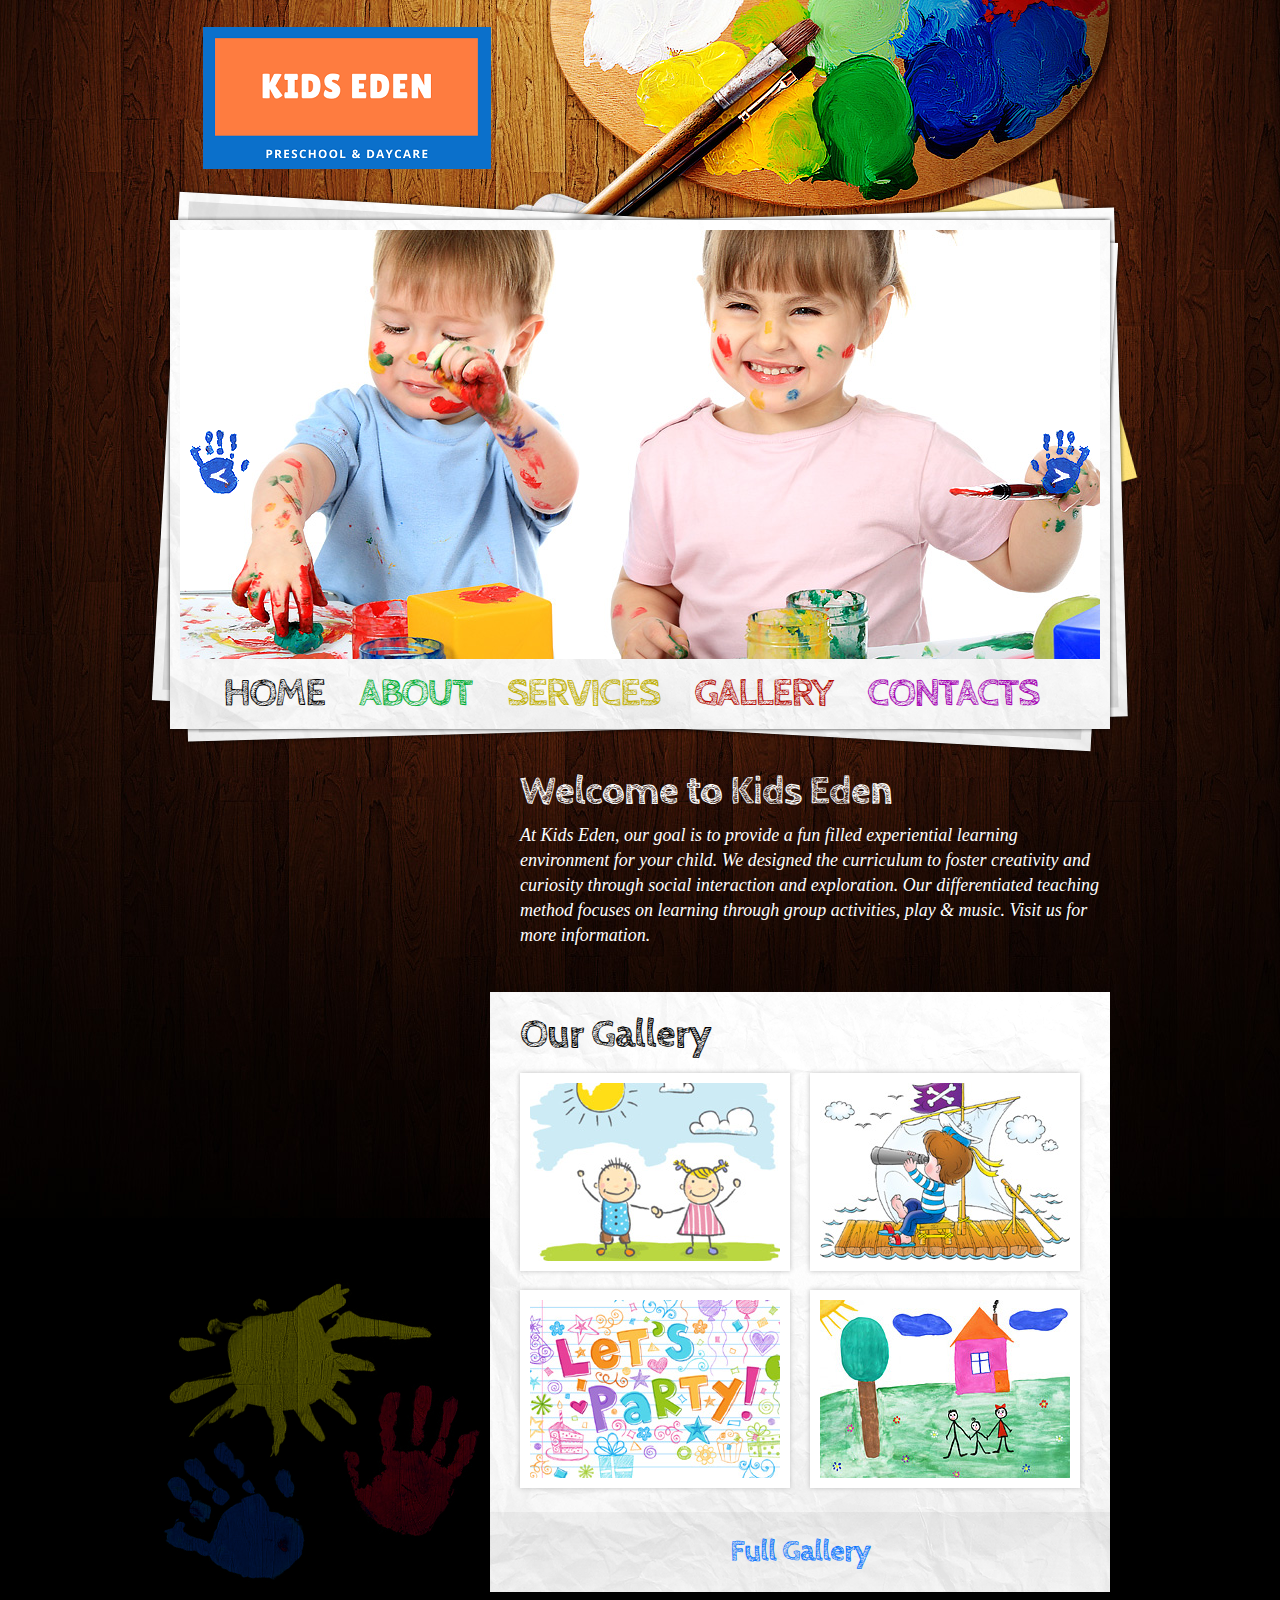
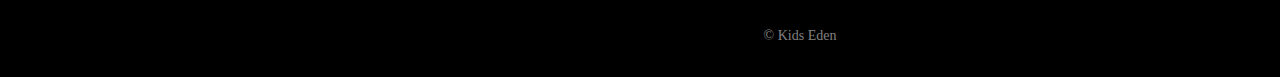
==== index.html @ f5eea7d7 "initial commit" ====
<!DOCTYPE html>
<html lang="en">
<head>
<title>Kids Eden</title>
<meta charset="utf-8">
<link rel="stylesheet" type="text/css" media="screen" href="css/reset.css">
<link rel="stylesheet" type="text/css" media="screen" href="css/style.css">
<link rel="stylesheet" type="text/css" media="screen" href="css/grid_12.css">
<link rel="stylesheet" type="text/css" media="screen" href="css/slider.css">
<link href='http://fonts.googleapis.com/css?family=Cabin+Sketch:400,700' rel='stylesheet' type='text/css'>
<script src="js/jquery-1.7.min.js"></script>
<script src="js/jquery.easing.1.3.js"></script>
<script src="js/tms-0.4.1.js"></script>
<script>
$(document)
    .ready(function () {
    $('.slider')
        ._TMS({
        show: 0,
        pauseOnHover: true,
        prevBu: '.prev',
        nextBu: '.next',
        playBu: false,
        duration: 800,
        preset: 'fade',
        pagination: true,
        pagNums: false,
        slideshow: 7000,
        numStatus: false,
        banners: false,
        waitBannerAnimation: false,
        progressBar: false
    })
});
</script>
<!--[if lt IE 9]>
<script src="js/html5.js"></script>
<link rel="stylesheet" type="text/css" media="screen" href="css/ie.css">
<![endif]-->
</head>
<body>
<div class="main">
  <!--==============================header=================================-->
  <header>
    <h1 ><a href="index.html"><img src="images/logo.png" alt=""></a></h1>
    <!--<div class="mybanner" style="font-size:75px">Kids Eden</div>-->
    <nav>
      <div id="slide">
        <div class="slider">
          <ul class="items">
            <li><img src="images/slider-1.jpg" alt=""></li>
            <li><img src="images/slider-2.jpg" alt=""></li>
            <li><img src="images/slider-3.jpg" alt=""></li>
          </ul>
        </div>
        <a href="#" class="prev"></a><a href="#" class="next"></a> </div>
      <ul class="menu">
        <li class="current"><a href="index.html" class="clr-1">Home</a></li>
        <li><a href="about.html" class="clr-2">About</a></li>
        <li><a href="services.html" class="clr-3">Services</a></li>
        <li><a href="gallery.html" class="clr-4">Gallery</a></li>
        <li><a href="contacts.html" class="clr-5">Contacts</a></li>
      </ul>
    </nav>
  </header>
  <!--==============================content================================-->
  <section id="content">
    <div class="container_12">
      <div class="grid_4 bot-1">
        <!--<div class="art"></div>-->
        
        <!--<h2 class="top-1 p2">Events</h2></div>-->
        <!--<p class="text-1 p3">April 18 - “Spring’s Bloom”</p>-->
        <!--<p>The PSD source files of this Art School Template are available for free for the registered members of TemplateMonster.com. Feel free to <br>
          get them!</p>-->
        <!--<p class="text-1 top-2 p3">April 01 - “Smile!”</p>-->
        <!--<p>This website template has several pages: Home Page, About Us, services, Gallery, Contact Us (note that contact us form – <br>
          doesn’t work).</p>-->
        <a href="#" class="link-1 top-3"></a> </div>
        
      <div class="grid_8">
        <div class="pad-1">
          <h2 class="p2">Welcome to Kids Eden</h2>
          <p class="text-1">At Kids Eden, our goal is to provide a fun filled experiential learning environment for your child. We designed the curriculum to foster creativity and curiosity through social interaction and exploration. Our differentiated teaching method focuses on learning through group activities, play & music. Visit us for more information.</p>
        </div>
        <div class="block-1">
          <div class="block-1-shadow">
            <h2 class="clr-6 p4">Our Gallery</h2>
            <div class="box-1"> <a href="#" class="img-border"><img src="images/img1.jpg" alt=""></a>
              <!--<p class="text-2">Jennifer, 10 years</p>-->
            </div>
            <div class="box-1 last"> <a href="#" class="img-border"><img src="images/img2.jpg" alt=""></a>
              <!--<p class="text-2">Martin, 13 years</p>-->
            </div>
            <div class="clear p5"></div>
            <div class="box-1"> <a href="#" class="img-border"><img src="images/img3.jpg" alt=""></a>
              <!--<p class="text-2">Sebastian, 14 years</p>-->
            </div>
            <div class="box-1 last"> <a href="#" class="img-border"><img src="images/img4.jpg" alt=""></a>
              <!--<p class="text-2">Fiona, 8 years</p>-->
            </div>
            <div class="clear"></div>
            <div class="pad-2"> <a href="#" class="link-2">Full Gallery</a> </div>
          </div>
        </div>
        <!--==============================footer=================================-->
        <footer>
          <p>© Kids Eden</p>
          <!--<p>Website Template by <a target="_blank" href="http://www.templatemonster.com/" class="link">TemplateMonster.com</a></p>-->
        </footer>
      </div>
      <div class="clear"></div>
    </div>
  </section>
</div>
</body>
</html>
---- css/style.css ----
/* Global properties ======================================================== */
html, body {
	width:100%;
	padding:0;
	margin:0;
}
body {
	font: 14px/22px Georgia, "Times New Roman", Times, serif;
	color:#838180;
	min-width:1000px;
	background: #000000;
}
.ic {
	border:0;
	float:right;
	background:#fff;
	color:#f00;
	width:50%;
	line-height:10px;
	font-size:10px;
	margin:0 10000% 0 0;
	overflow:hidden;
	padding:0
}
.main {
	width:100%;
	background:url(../images/bg.jpg) center 0 no-repeat;
}
/***********************************************************************/
a {
	text-decoration:none;
	cursor:pointer;
	text-decoration:none;
}
a:hover {
	text-decoration:none;
}
.link {
	color:#dd0a00;
}
.link:hover {
	text-decoration:underline;
}
.link-1 {
	font-size:30px;
	line-height:36px;
	color:#dd0a00;
	font-weight:bold;
	font-family: 'Cabin Sketch', cursive;
	letter-spacing:-1px;
	display:inline-block;
}
.link-1:hover {
	color:#fff;
}
.link-2 {
	font-size:30px;
	line-height:36px;
	color:#0072ff;
	font-weight:bold;
	font-family: 'Cabin Sketch', cursive;
	letter-spacing:-1px;
	display:inline-block;
}
.link-2:hover {
	color:#b30800;
}
.clr-1 {
	color:#0072ff;
}
.clr-2 {
	color:#00ae35;
}
.clr-3 {
	color:#bfaf00;
}
.clr-4 {
	color:#b30800;
}
.clr-5 {
	color:#a400b3;
}
.clr-6 {
	color:#000;
}
.clr-7 {
	color:#fff;
}
.text-1 {
	font-size:18px;
	line-height:25px;
	color:#fff;
	font-style:italic;
}
.text-2 {
	font-size:16px;
	line-height:25px;
	color:#000;
	font-style:italic;
}
h2 {
	font-size:40px;
	line-height:50px;
	color:#fff;
	font-weight:bold;
	font-family: 'Cabin Sketch', cursive;
	letter-spacing:-1px;
}
ul {
	margin:0;
	padding:0;
	list-style-image:none;
}
ul.list-1 li {
	padding:0px 0 0px 14px;
	line-height:22px;
	background:url(../images/marker-1.gif) 0 9px no-repeat;
}
ul.list-1 li a {
	font-size:14px;
	color:#838180;
	line-height:22px;
}
ul.list-1 li a:hover {
	color:#dd0a00;
}
ul.list-2 li {
	padding:0px 0 0px 14px;
	line-height:22px;
	background:url(../images/marker-2.gif) 0 9px no-repeat;
}
ul.list-2 li a {
	font-size:14px;
	color:#000;
	line-height:22px;
}
ul.list-2 li a:hover {
	color:#0072ff;
}
/******************************************************************/
.clear {
	clear:both;
	line-height:0;
	font-size:0;
	width:100%;
}
.wrapper {
	width:100%;
	overflow:hidden;
	position:relative
}
.wrap {
	overflow:hidden;
	position:relative
}
.extra-wrap {
	overflow:hidden;
}
.fleft {
	float:left;
}
.fright {
	float:right;
}
.img-indent {
	float:left;
	margin:3px 20px 0px 0;
}
.last {
	margin-right:0px !important;
}
.top-1 {
	margin-top:44px;
}
.top-2 {
	margin-top:13px;
}
.top-3 {
	margin-top:12px;
}
.top-4 {
	margin-top:30px;
}
.top-5 {
	margin-top:22px;
}
.top-6 {
	margin-top:40px;
}
.left-1 {
	margin-left:13px;
}
.bot-0 {
	padding-bottom:0 !important;
	margin-bottom:0 !important;
}
.bot-1 {
	padding-bottom:411px;
}
.bot-2 {
	margin-bottom:0px;
}
.pad-0 {
	padding:0px 0px 0px 0px;
}
.pad-1 {
	padding:10px 0px 44px 30px;
}
.pad-2 {
	padding:22px 0 22px 0;
	margin-top:24px;
	text-align:center;
	overflow:hidden;
}
.pad-3 {
	padding:12px 0px 27px 0px;
}
.p1 {
	padding-bottom:22px;
}
.p2 {
	padding-bottom:6px;
}
.p3 {
	padding-bottom:7px;
}
.p4 {
	padding-bottom:13px;
}
.p5 {
	padding-bottom:19px;
}
.p6 {
	padding-bottom:5px;
}
.p7 {
	padding-bottom:12px;
}
/*********************************header*************************************/
header {
	width:1000px;
	margin:0 auto;
	z-index:101;
	background:url(../images/header.jpg) right 0 no-repeat;
}
h1 {
	margin:27px 0 0 63px;
	display:inline-block;
	z-index:100;
}
nav {
	z-index:100;
	background:url(../images/slider-bg.png) 0 0 no-repeat;
	margin:17px 0px 0 0px;
	height:571px;
	overflow:hidden;
	padding:0px;
}
ul.menu {
	margin:10px 0px 0 83px;
	display:inline-block;
}
ul.menu li {
	float:left;
	line-height:50px;
	margin:0px 35px 0px 0px;
}
ul.menu li a {
	font-size:40px;
	line-height:50px;
	font-family: 'Cabin Sketch', cursive;
	text-transform:uppercase;
	font-weight:bold;
	letter-spacing:-2px;
	display:block;
}
ul.menu li:hover a, ul.menu li.current a {
	color:#000;
}
/*********************************content*************************************/
#content {
	width:1000px;
	margin:0 auto;
	background:url(../images/content-img.png) 1px bottom no-repeat;
}
.art {
	background:url(../images/art.png) 0 0 no-repeat;
	width:320px;
	height:159px;
	margin:0 0 0 -30px;
}
.block-1 {
	background: url(../images/block-1.gif) 0 bottom repeat-x #fff;
}
.block-1-shadow {
	background:url(../images/block-1-shadow.png) 0 0 repeat-y;
	padding:18px 30px 0 30px;
}
.img-border {
	border:#fff 10px solid;
	box-shadow: 0 0 5px #c1c1c1;
	display:inline-block;
}
.box-1 {
	float:left;
	margin-right:20px;
}
.box-1 p.text-2 {
	margin:7px 0 0px 11px;
}
.lists {
	overflow:hidden;
	margin-top:12px;
}
.lists ul {
	float:left;
	width:270px;
	margin-right:20px;
}
.table {
	width:560px;
	color:#000;
	margin-bottom:6px;
}
.table tr {
	border-top:#d6d6d6 1px solid;
}
.table tr th {
	width:145px;
	text-align:left;
	font-weight:bold;
	padding-bottom:13px;
}
.table tr th.last {
	width:125px;
}
.table tr:first-child {
	border-top:none;
}
.table tr td {
	padding:8px 0 13px 0;
}
.table tr td span {
	display:block;
}
.box-2 {
	float:left;
	width:270px;
	margin-right:20px;
	color:#000;
}
/****************************footer************************/
footer {
	width:100%;
	position:relative;
	overflow:hidden;
	text-align:center;
	padding:33px 0 30px 0;
}
/**********************form**********************/
.map {
	width:250px;
	height:164px;
	border:#fff 10px solid;
	background:#fff;
	margin-top:8px;
}
.map iframe {
	width:250px;
	height:164px;
}
dl {
	margin:18px 0px 0 0px;
}
dl dt {
}
dl dd span {
	color:#fff;
}
dl dd {
}
dl dd a {
}
dl dd a:hover {
}
#form {
	margin: 7px 0 0px 0px;
	width:560px;
}
#form input {
	border:#e0e0e1 1px solid;
	background:#fff;
	font-size:14px;
	font-family: Georgia, "Times New Roman", Times, serif;
	color:#000;
	padding:3px 10px 5px 10px;
	outline: medium none;
	width: 247px;
	height:17px;
	float:left;
	box-shadow: 0 0 3px #c1c1c1;
}
#form textarea {
	border:#e0e0e1 1px solid;
	background:#fff;
	font-size:14px;
	font-family: Georgia, "Times New Roman", Times, serif;
	color:#000;
	height: 370px;
	outline: medium none;
	overflow: auto;
	padding: 3px 0px 0px 10px;
	width: 465px;
	resize:none;
	margin:0px 0 0 0;
	float:left;
	box-shadow: 0 0 3px #c1c1c1;
}
#form label {
	position:relative;
	display: block;
	min-height:35px;
}
.btns {
	text-align:center;
	margin-left:82px;
	overflow:hidden;
}
.btns a {
	display:inline-block;
	margin:0 15px 0 15px;
}
#form label strong {
	float:left;
	display:inline-block;
	padding-top:3px;
	width:82px;
	color:#000;
	line-height:20px;
}
.mybanner {
	color::#a400b3;
	text-align:center;
}
---- css/grid_12.css ----
.container_12 {
	margin-left:auto;
	margin-right:auto;
	width:960px
}
.grid_1, .grid_2, .grid_3, .grid_4, .grid_5, .grid_6, .grid_7, .grid_8, .grid_9, .grid_10, .grid_11, .grid_12 {
	display:inline;
	float:left;
	position:relative;
	margin:0 10px
}
.alpha {
	margin-left:0
}
.omega {
	margin-right:0
}
.container_12 .grid_1 {
	width:60px
}
.container_12 .grid_2 {
	width:140px
}
.container_12 .grid_3 {
	width:220px
}
.container_12 .grid_4 {
	width:300px
}
.container_12 .grid_5 {
	width:380px
}
.container_12 .grid_6 {
	width:460px
}
.container_12 .grid_7 {
	width:540px
}
.container_12 .grid_8 {
	width:620px
}
.container_12 .grid_9 {
	width:700px
}
.container_12 .grid_10 {
	width:780px
}
.container_12 .grid_11 {
	width:860px
}
.container_12 .grid_12 {
	width:940px
}
.container_12 .prefix_1 {
	padding-left:80px
}
.container_12 .prefix_2 {
	padding-left:160px
}
.container_12 .prefix_3 {
	padding-left:240px
}
.container_12 .prefix_4 {
	padding-left:320px
}
.container_12 .prefix_5 {
	padding-left:400px
}
.container_12 .prefix_6 {
	padding-left:480px
}
.container_12 .prefix_7 {
	padding-left:560px
}
.container_12 .prefix_8 {
	padding-left:640px
}
.container_12 .prefix_9 {
	padding-left:720px
}
.container_12 .prefix_10 {
	padding-left:800px
}
.container_12 .prefix_11 {
	padding-left:880px
}
.container_12 .suffix_1 {
	padding-right:80px
}
.container_12 .suffix_2 {
	padding-right:160px
}
.container_12 .suffix_3 {
	padding-right:240px
}
.container_12 .suffix_4 {
	padding-right:320px
}
.container_12 .suffix_5 {
	padding-right:400px
}
.container_12 .suffix_6 {
	padding-right:480px
}
.container_12 .suffix_7 {
	padding-right:560px
}
.container_12 .suffix_8 {
	padding-right:640px
}
.container_12 .suffix_9 {
	padding-right:720px
}
.container_12 .suffix_10 {
	padding-right:800px
}
.container_12 .suffix_11 {
	padding-right:880px
}
.container_12 .push_1 {
	left:80px
}
.container_12 .push_2 {
	left:160px
}
.container_12 .push_3 {
	left:240px
}
.container_12 .push_4 {
	left:320px
}
.container_12 .push_5 {
	left:400px
}
.container_12 .push_6 {
	left:480px
}
.container_12 .push_7 {
	left:560px
}
.container_12 .push_8 {
	left:640px
}
.container_12 .push_9 {
	left:720px
}
.container_12 .push_10 {
	left:800px
}
.container_12 .push_11 {
	left:880px
}
.container_12 .pull_1 {
	left:-80px
}
.container_12 .pull_2 {
	left:-160px
}
.container_12 .pull_3 {
	left:-240px
}
.container_12 .pull_4 {
	left:-320px
}
.container_12 .pull_5 {
	left:-400px
}
.container_12 .pull_6 {
	left:-480px
}
.container_12 .pull_7 {
	left:-560px
}
.container_12 .pull_8 {
	left:-640px
}
.container_12 .pull_9 {
	left:-720px
}
.container_12 .pull_10 {
	left:-800px
}
.container_12 .pull_11 {
	left:-880px
}
.clear {
	clear:both;
	display:block;
	overflow:hidden;
	visibility:hidden;
	width:0;
	height:0
}
.clearfix:after {
	clear:both;
	content:' ';
	display:block;
	font-size:0;
	line-height:0;
	visibility:hidden;
	width:0;
	height:0
}
.clearfix {
	display:inline-block
}
* html .clearfix {
	height:1%
}
.clearfix {
	display:block
}
---- css/slider.css ----
/*--------- slider ---------*/
#slide {
	position:relative;
	overflow:hidden;
	width:920px;
	padding:44px 40px 0 40px;
	z-index:2;
}
.slider {
	width:920px;
	height:429px;
	margin:0 auto;
	position:relative;
	z-index:2;
}
.items {
	display:none;
}
.pagination {
	display:none;
}
.prev {
	position:absolute;
	top:242px;
	left:49px;
	display:block;
	width:61px;
	height:70px;
	background:url(../images/prev.png) 0 0 no-repeat;
	z-index:99;
}
.prev:hover {
	background-position:0 bottom;
}
.next {
	position:absolute;
	top:242px;
	right:49px;
	display:block;
	width:61px;
	height:70px;
	background:url(../images/next.png) 0 bottom no-repeat;
	z-index:99;
}
.next:hover {
	background-position:0 0;
}
.banner {
	display:none;
}
---- css/ie.css ----
*+html {
	overflow:auto;
}
.img-border, #form input, #form textarea {
	behavior:url("../js/PIE.htc");
	position:relative;
}
ul.menu li a {
	letter-spacing:-3px;
}
.link-1, .link-2, h2 {
	letter-spacing:-2px;
}
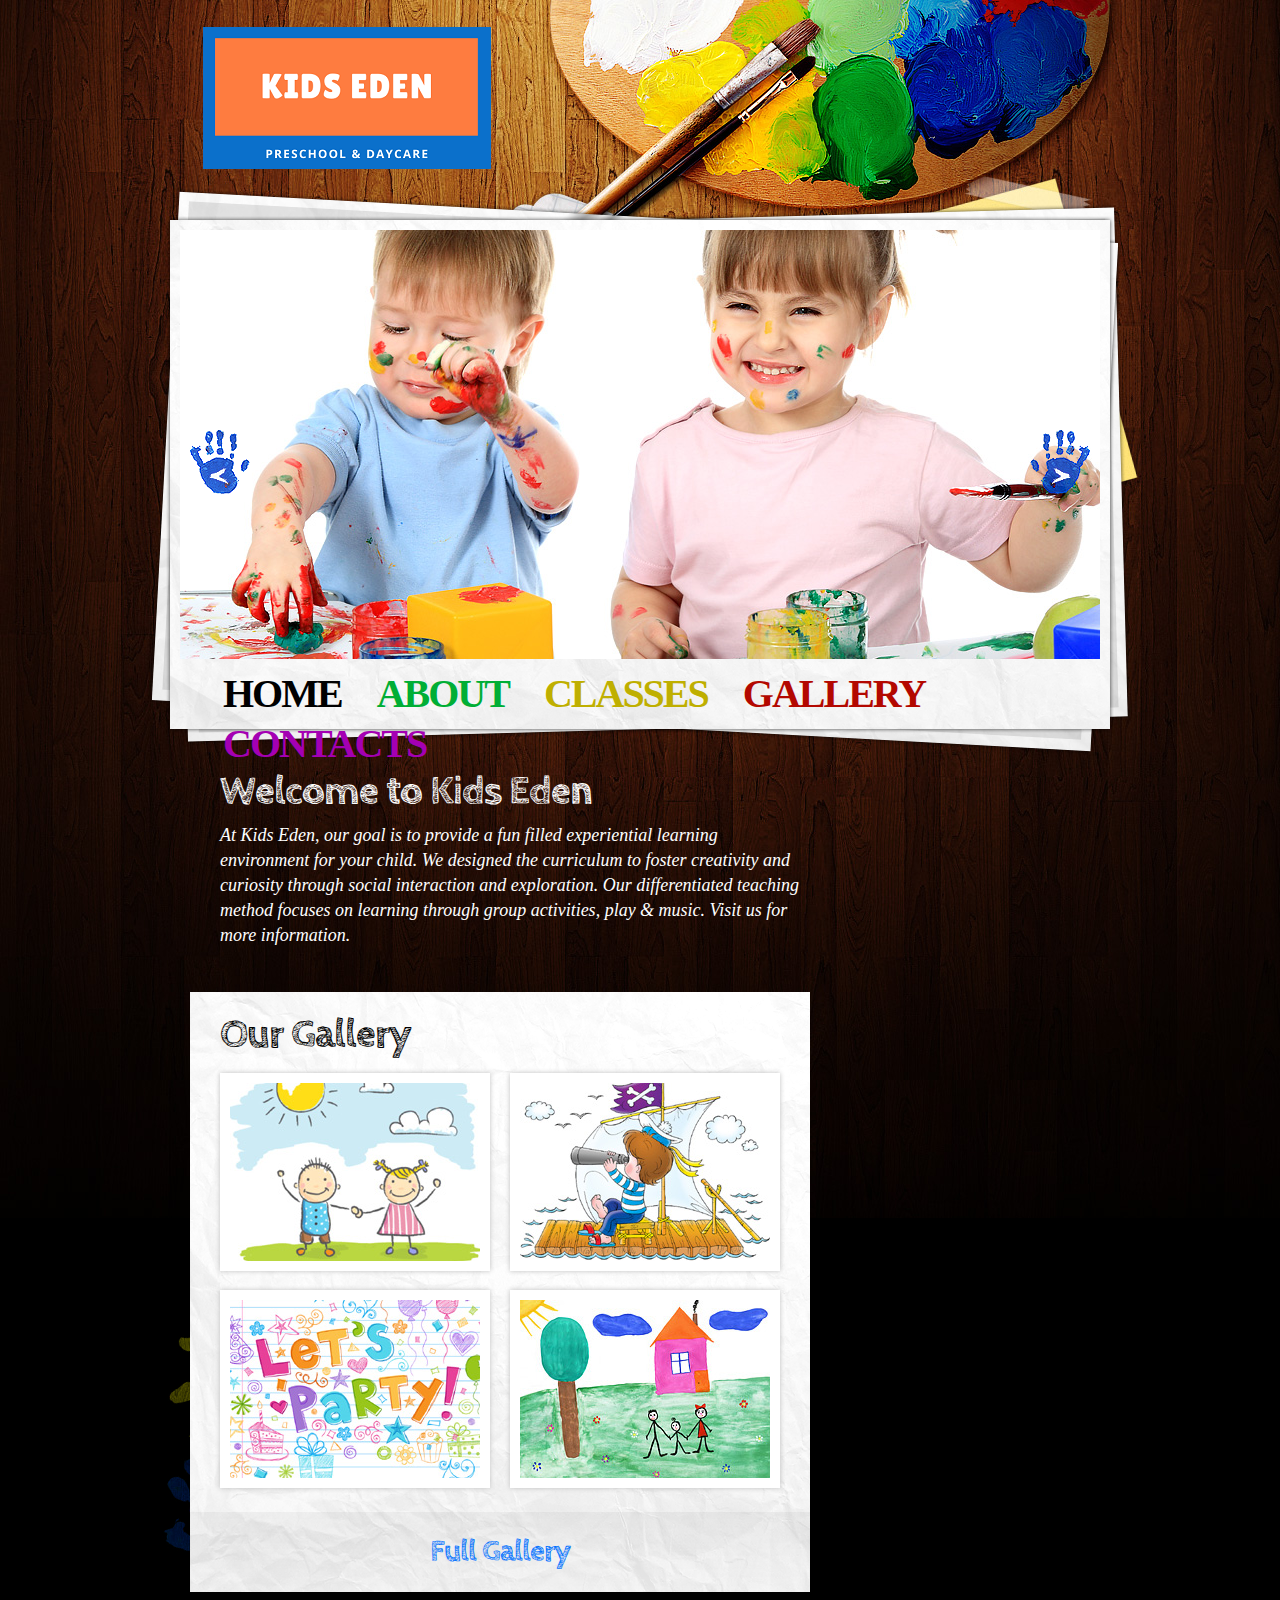
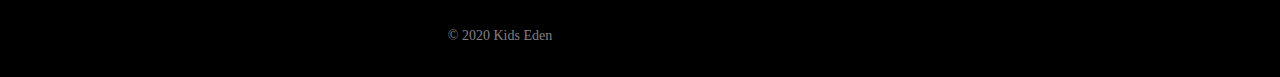
==== commit 65200719: "changes done on 02 jan 2020" ====
--- a/index.html
+++ b/index.html
@@ -57,7 +57,7 @@
       <ul class="menu">
         <li class="current"><a href="index.html" class="clr-1">Home</a></li>
         <li><a href="about.html" class="clr-2">About</a></li>
-        <li><a href="services.html" class="clr-3">Services</a></li>
+        <li><a href="services.html" class="clr-3">Classes</a></li>
         <li><a href="gallery.html" class="clr-4">Gallery</a></li>
         <li><a href="contacts.html" class="clr-5">Contacts</a></li>
       </ul>
@@ -105,7 +105,7 @@
         </div>
         <!--==============================footer=================================-->
         <footer>
-          <p>© Kids Eden</p>
+          <p>© 2020 Kids Eden</p>
           <!--<p>Website Template by <a target="_blank" href="http://www.templatemonster.com/" class="link">TemplateMonster.com</a></p>-->
         </footer>
       </div>
--- a/css/style.css
+++ b/css/style.css
@@ -268,7 +268,7 @@
 ul.menu li a {
 	font-size:40px;
 	line-height:50px;
-	font-family: 'Cabin Sketch', cursive;
+	font-family: fantasy;
 	text-transform:uppercase;
 	font-weight:bold;
 	letter-spacing:-2px;
@@ -359,15 +359,15 @@
 }
 /**********************form**********************/
 .map {
-	width:250px;
-	height:164px;
+	widows: 650px;;
+	height:400px;
 	border:#fff 10px solid;
 	background:#fff;
 	margin-top:8px;
 }
 .map iframe {
-	width:250px;
-	height:164px;
+	width:650px;
+	height:400px;
 }
 dl {
 	margin:18px 0px 0 0px;
--- a/css/grid_12.css
+++ b/css/grid_12.css
@@ -25,7 +25,7 @@
 	width:220px
 }
 .container_12 .grid_4 {
-	width:300px
+	widows: 300px;
 }
 .container_12 .grid_5 {
 	width:380px
